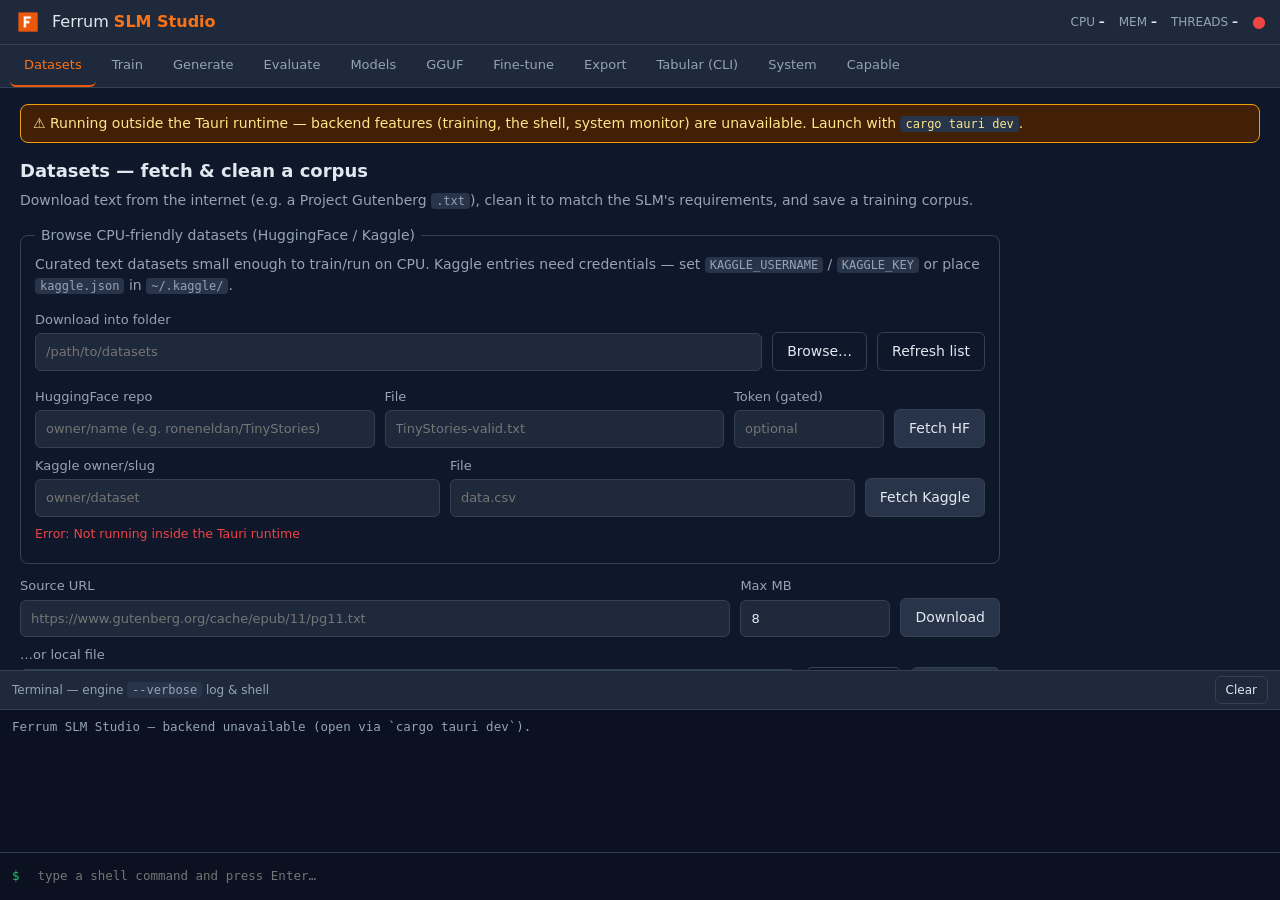
==== ferrum_gui/ui/index.html @ 2976a74d "feat(gui): Export tab — panel, handlers, live export-progress status" ====
<!DOCTYPE html>
<html lang="en">
<head>
  <meta charset="UTF-8" />
  <meta name="viewport" content="width=device-width, initial-scale=1.0" />
  <title>Ferrum SLM Studio</title>
  <link rel="stylesheet" href="styles.css" />
</head>
<body>
  <!-- ── Top bar ─────────────────────────────────────────────────────────── -->
  <header id="topbar">
    <div class="brand">
      <img src="logo.png" alt="Ferrum" width="28" height="28" />
      <span>Ferrum <b>SLM Studio</b></span>
    </div>
    <div class="mini-stats" id="miniStats">
      <span class="mini" title="Total CPU load">CPU <b id="miniCpu">–</b></span>
      <span class="mini" title="Memory used">MEM <b id="miniMem">–</b></span>
      <span class="mini" title="Ferrum worker threads">THREADS <b id="miniThreads">–</b></span>
      <span class="conn" id="connDot" title="Backend connection">●</span>
    </div>
  </header>

  <!-- ── Tabs ────────────────────────────────────────────────────────────── -->
  <nav id="tabs">
    <button class="tab active" data-tab="datasets">Datasets</button>
    <button class="tab" data-tab="train">Train</button>
    <button class="tab" data-tab="generate">Generate</button>
    <button class="tab" data-tab="evaluate">Evaluate</button>
    <button class="tab" data-tab="models">Models</button>
    <button class="tab" data-tab="gguf">GGUF</button>
    <button class="tab" data-tab="finetune">Fine-tune</button>
    <button class="tab" data-tab="export">Export</button>
    <button class="tab" data-tab="tabular">Tabular (CLI)</button>
    <button class="tab" data-tab="system">System</button>
    <button class="tab" data-tab="capable">Capable</button>
  </nav>

  <main id="content">
    <div id="webBanner" class="banner hidden">
      ⚠ Running outside the Tauri runtime — backend features (training, the shell,
      system monitor) are unavailable. Launch with <code>cargo tauri dev</code>.
    </div>

    <!-- ── Datasets ──────────────────────────────────────────────────────── -->
    <section class="panel active" id="panel-datasets">
      <h2>Datasets — fetch &amp; clean a corpus</h2>
      <p class="hint">Download text from the internet (e.g. a Project Gutenberg
        <code>.txt</code>), clean it to match the SLM's requirements, and save a
        training corpus.</p>

      <fieldset>
        <legend>Browse CPU-friendly datasets (HuggingFace / Kaggle)</legend>
        <p class="hint">Curated text datasets small enough to train/run on CPU.
          Kaggle entries need credentials — set <code>KAGGLE_USERNAME</code> /
          <code>KAGGLE_KEY</code> or place <code>kaggle.json</code> in
          <code>~/.kaggle/</code>.</p>
        <div class="row">
          <label>Download into folder
            <input type="text" id="dsDestDir" placeholder="/path/to/datasets" />
          </label>
          <button class="ghost browse-dir" data-target="dsDestDir">Browse…</button>
          <button id="dsCatalogLoad" class="ghost">Refresh list</button>
        </div>
        <div id="dsCatalog" class="catalog"></div>

        <div class="row">
          <label>HuggingFace repo
            <input type="text" id="dsHfRepo" placeholder="owner/name (e.g. roneneldan/TinyStories)" />
          </label>
          <label>File
            <input type="text" id="dsHfFile" placeholder="TinyStories-valid.txt" />
          </label>
          <label class="narrow">Token (gated)
            <input type="text" id="dsHfToken" placeholder="optional" />
          </label>
          <button id="dsHfDownload">Fetch HF</button>
        </div>
        <div class="row">
          <label>Kaggle owner/slug
            <input type="text" id="dsKgRepo" placeholder="owner/dataset" />
          </label>
          <label>File
            <input type="text" id="dsKgFile" placeholder="data.csv" />
          </label>
          <button id="dsKgDownload">Fetch Kaggle</button>
        </div>
        <span class="err" id="errDsCatalog"></span>
      </fieldset>

      <div class="row">
        <label>Source URL
          <input type="text" id="dsUrl" placeholder="https://www.gutenberg.org/cache/epub/11/pg11.txt" />
        </label>
        <label class="narrow">Max MB
          <input type="number" id="dsMaxMb" value="8" min="1" step="1" />
        </label>
        <button id="dsDownload">Download</button>
      </div>
      <div class="row">
        <label>…or local file
          <input type="text" id="dsFile" placeholder="/path/to/corpus.txt" />
        </label>
        <button class="ghost browse" data-target="dsFile">Browse…</button>
        <button id="dsLoadFile">Load file</button>
      </div>
      <span class="err" id="errDsSource"></span>

      <label>Raw text
        <textarea id="dsRaw" rows="6" placeholder="Downloaded / loaded / pasted text appears here. You can also paste directly."></textarea>
      </label>

      <fieldset>
        <legend>Cleaning options</legend>
        <label class="chk"><input type="checkbox" id="optGutenberg" checked /> Strip Project Gutenberg boilerplate</label>
        <label class="chk"><input type="checkbox" id="optCollapse" checked /> Collapse blank lines / trailing spaces</label>
        <label class="chk"><input type="checkbox" id="optPunct" checked /> Normalize smart punctuation → ASCII</label>
        <label class="chk"><input type="checkbox" id="optControl" checked /> Strip control characters</label>
        <label class="chk"><input type="checkbox" id="optLower" /> Lowercase (shrinks vocabulary)</label>
        <label class="narrow">Max chars (0 = all)
          <input type="number" id="optMaxChars" value="0" min="0" step="1000" />
        </label>
      </fieldset>

      <div class="row">
        <button id="dsClean" class="primary">Clean &amp; preview</button>
        <div class="stats" id="dsStats"></div>
      </div>
      <span class="err" id="errDsClean"></span>

      <label>Cleaned preview
        <textarea id="dsPreview" rows="6" readonly placeholder="Cleaned corpus preview…"></textarea>
      </label>

      <div class="row">
        <label>Save to
          <input type="text" id="dsOut" placeholder="/path/to/clean_corpus.txt" />
        </label>
        <button class="ghost browse-save" data-target="dsOut">Browse…</button>
        <button id="dsSave" class="primary">Save corpus</button>
      </div>
      <span class="err" id="errDsSave"></span>
    </section>

    <!-- ── Train ─────────────────────────────────────────────────────────── -->
    <section class="panel" id="panel-train">
      <h2>Train an SLM</h2>
      <div class="row">
        <label>Method
          <select id="trMethod">
            <option value="transformer">Causal Transformer (Adam, multi-threaded)</option>
            <option value="embedded">Embedding + MLP (SGD)</option>
            <option value="onehot">One-hot MLP (baseline)</option>
          </select>
        </label>
      </div>
      <div class="row">
        <label>Corpus <input type="text" id="trCorpus" placeholder="/path/to/corpus.txt" /></label>
        <button class="ghost browse" data-target="trCorpus">Browse…</button>
      </div>
      <div class="row">
        <label>Model output <input type="text" id="trModel" placeholder="/path/to/model.bin" /></label>
        <button class="ghost browse-save" data-target="trModel">Browse…</button>
      </div>

      <div class="grid">
        <label data-fields="transformer embedded onehot">Context <input type="number" id="trContext" value="16" min="1" /></label>
        <label data-fields="transformer embedded">Embed dim <input type="number" id="trEmbed" value="32" min="1" /></label>
        <label data-fields="transformer">Heads <input type="number" id="trHeads" value="4" min="1" /></label>
        <label data-fields="transformer">Blocks <input type="number" id="trBlocks" value="2" min="1" /></label>
        <label data-fields="transformer embedded onehot">Hidden <input type="number" id="trHidden" value="64" min="1" /></label>
        <label data-fields="transformer embedded onehot">Epochs <input type="number" id="trEpochs" value="100" min="1" /></label>
        <label data-fields="transformer embedded onehot">LR <input type="number" id="trLr" value="0.01" step="0.001" min="0" /></label>
        <label data-fields="embedded onehot">Momentum <input type="number" id="trMomentum" value="0.9" step="0.05" min="0" /></label>
        <label data-fields="transformer embedded onehot">Batch <input type="number" id="trBatch" value="16" min="1" /></label>
        <label data-fields="transformer embedded">Vocab (0/≥256) <input type="number" id="trVocab" value="512" min="0" /></label>
        <label data-fields="transformer">Threads (0=auto) <input type="number" id="trThreads" value="0" min="0" /></label>
        <label data-fields="transformer embedded onehot">Seed <input type="number" id="trSeed" value="1337" min="0" /></label>
      </div>
      <label class="chk"><input type="checkbox" id="trVerbose" /> Verbose (stream engine internals to the terminal)</label>
      <span class="err" id="errTrain"></span>

      <div class="row">
        <button id="trStart" class="primary">Train</button>
        <div class="progress"><div class="bar" id="trBar"></div></div>
        <span id="trStatus" class="muted">idle</span>
      </div>
      <canvas id="trChart" width="900" height="140"></canvas>
      <pre id="trResult" class="result"></pre>
    </section>

    <!-- ── Generate ──────────────────────────────────────────────────────── -->
    <section class="panel" id="panel-generate">
      <h2>Generate (with live streaming)</h2>
      <div class="row">
        <label>Model <input type="text" id="genModel" placeholder="/path/to/model.bin" /></label>
        <button class="ghost browse" data-target="genModel">Browse…</button>
      </div>
      <label>Seed text
        <textarea id="genSeed" rows="3" placeholder="Once upon a time"></textarea>
      </label>
      <div class="grid">
        <label>Chars <input type="number" id="genChars" value="200" min="1" /></label>
        <label>Temperature <input type="number" id="genTemp" value="0.8" step="0.05" min="0.01" /></label>
        <label>Gen seed (blank=random) <input type="number" id="genSeedNum" placeholder="random" /></label>
      </div>
      <label class="chk"><input type="checkbox" id="genStream" checked /> Stream output live</label>
      <label class="chk"><input type="checkbox" id="genVerbose" /> Verbose</label>
      <span class="err" id="errGen"></span>
      <div class="row">
        <button id="genStart" class="primary">Generate</button>
        <span id="genStatus" class="muted"></span>
      </div>
      <div id="genOut" class="output" placeholder="Generated text appears here…"></div>
    </section>

    <!-- ── Evaluate ──────────────────────────────────────────────────────── -->
    <section class="panel" id="panel-evaluate">
      <h2>Evaluate — held-out perplexity</h2>
      <p class="hint">Score one or more models on text they were <em>not</em> trained
        on. Lower perplexity is better; a model that learned nothing scores its
        vocabulary size.</p>
      <div class="row">
        <label>Model <input type="text" id="evModel" placeholder="/path/to/model.bin" /></label>
        <button class="ghost browse" data-target="evModel">Browse…</button>
      </div>
      <div class="row">
        <label>Held-out text file <input type="text" id="evFile" placeholder="/path/to/heldout.txt (or paste below)" /></label>
        <button class="ghost browse" data-target="evFile">Browse…</button>
      </div>
      <label>…or paste held-out text
        <textarea id="evText" rows="3" placeholder="Paste held-out text to score against"></textarea>
      </label>
      <span class="err" id="errEval"></span>
      <div class="row">
        <button id="evRun" class="primary">Evaluate &amp; add row</button>
        <button id="evClear" class="ghost">Clear table</button>
        <span id="evStatus" class="muted"></span>
      </div>
      <table id="evTable" class="data">
        <thead><tr>
          <th>Model</th><th>Predictions</th><th>Cross-entropy (nats)</th>
          <th>Bits/token</th><th>Perplexity</th><th>Uniform baseline</th><th>Verdict</th>
        </tr></thead>
        <tbody></tbody>
      </table>
    </section>

    <!-- ── Models ────────────────────────────────────────────────────────── -->
    <section class="panel" id="panel-models">
      <h2>Models — inspect / load from disk</h2>
      <div class="row">
        <label>Model file <input type="text" id="miPath" placeholder="/path/to/model.bin" /></label>
        <button class="ghost browse" data-target="miPath">Browse…</button>
        <button id="miInspect" class="primary">Inspect / reload</button>
      </div>
      <span class="err" id="errModel"></span>
      <div id="miInfo" class="infocards"></div>
    </section>

    <!-- ── GGUF (import & run Llama/Qwen checkpoints) ─────────────────────── -->
    <section class="panel" id="panel-gguf">
      <h2>GGUF — import &amp; run a Llama/Qwen checkpoint</h2>
      <p class="hint">Load an external <code>.gguf</code> model (F32/F16/Q8_0/Q8_1/Q4_0/Q4_1/Q4_K/Q5_K/Q6_K)
        and generate from it. CPU-only: a 1B model decodes at only a few tokens/sec and a
        real prompt takes tens of seconds to ingest. Prefer <strong>int8</strong> for speed,
        <strong>int4</strong> for memory. Quantized import is lossy; <strong>f32</strong> avoids it.</p>
      <div class="row">
        <label>GGUF file <input type="text" id="ggPath" placeholder="/path/to/model.gguf" /></label>
        <button class="ghost browse" data-target="ggPath">Browse…</button>
        <button id="ggInspect" class="ghost">Inspect</button>
      </div>
      <div id="ggInfo" class="infocards"></div>
      <label>Prompt
        <textarea id="ggPrompt" rows="3" placeholder="Once upon a time"></textarea>
      </label>
      <div class="grid">
        <label>Precision
          <select id="ggQuant">
            <option value="int8">int8 (fastest)</option>
            <option value="int4">int4 (smallest)</option>
            <option value="f32">f32 (no re-quant)</option>
          </select>
        </label>
        <label>Max new tokens <input type="number" id="ggMax" value="64" min="1" /></label>
        <label>Temperature <input type="number" id="ggTemp" value="0.8" step="0.05" min="0.01" /></label>
        <label>Gen seed (blank=random) <input type="number" id="ggSeed" placeholder="random" /></label>
      </div>
      <label>Token IDs (only if the file has no tokenizer)
        <input type="text" id="ggIds" placeholder="e.g. 1 234 56" />
      </label>
      <div class="row">
        <label>Fine-tune checkpoint (optional) <input type="text" id="ggResume" placeholder="/path/to/finetune.flck — overlays trained weights (forces f32)" /></label>
        <button class="ghost browse" data-target="ggResume">Browse…</button>
      </div>
      <label class="chk"><input type="checkbox" id="ggForce" /> Load even if it may exceed available RAM</label>
      <span class="err" id="errGguf"></span>
      <div class="row">
        <button id="ggRun" class="primary">Run</button>
        <span id="ggStatus" class="muted"></span>
      </div>
      <div id="ggOut" class="output" placeholder="Generated text appears here…"></div>
    </section>

    <!-- ── Fine-tune (GGUF) ──────────────────────────────────────────────── -->
    <section class="panel" id="panel-finetune">
      <h2>Fine-tune — adapt an imported GGUF to your corpus</h2>
      <p class="hint">AdamW fine-tunes a Llama/Qwen <code>.gguf</code> on your own text (full-precision f32 masters),
        then writes a <code>.flck</code> checkpoint. Run it back on the <strong>GGUF</strong> tab via the
        “Fine-tune checkpoint” field. CPU-only: keep the model small — training needs roughly
        4× the f32 weight size in RAM (weights + gradient + Adam moments).</p>
      <div class="row">
        <label>GGUF file <input type="text" id="ftPath" placeholder="/path/to/model.gguf" /></label>
        <button class="ghost browse" data-target="ftPath">Browse…</button>
      </div>
      <div class="row">
        <label>Training corpus (.txt) <input type="text" id="ftCorpus" placeholder="/path/to/corpus.txt" /></label>
        <button class="ghost browse" data-target="ftCorpus">Browse…</button>
      </div>
      <div class="row">
        <label>Output checkpoint (.flck) <input type="text" id="ftOut" placeholder="/path/to/finetune.flck" /></label>
        <button class="ghost browse-save" data-target="ftOut">Browse…</button>
      </div>
      <div class="grid">
        <label>Epochs <input type="number" id="ftEpochs" value="3" min="1" /></label>
        <label>Learning rate <input type="number" id="ftLr" value="0.0001" step="0.00005" min="0" /></label>
        <label>Batch size <input type="number" id="ftBatch" value="8" min="1" /></label>
        <label>Sequence length <input type="number" id="ftSeq" value="64" min="2" /></label>
        <label>Warmup steps (0=off) <input type="number" id="ftWarmup" value="0" min="0" /></label>
        <label>Grad clip (0=off) <input type="number" id="ftClip" value="1.0" step="0.1" min="0" /></label>
        <label>Weight decay <input type="number" id="ftWd" value="0.0" step="0.01" min="0" /></label>
        <label>Dropout <input type="number" id="ftDropout" value="0.0" step="0.05" min="0" max="0.95" /></label>
        <label>Threads (0=auto) <input type="number" id="ftThreads" value="0" min="0" /></label>
        <label>Seed <input type="number" id="ftSeed" value="1337" min="0" /></label>
      </div>
      <div class="row">
        <label>Resume checkpoint (optional) <input type="text" id="ftResume" placeholder="/path/to/prev.flck — continue a run" /></label>
        <button class="ghost browse" data-target="ftResume">Browse…</button>
      </div>
      <label class="chk"><input type="checkbox" id="ftQat" /> Quantization-aware (int8) fine-tuning</label>
      <label class="chk"><input type="checkbox" id="ftForce" /> Train even if the estimate exceeds available RAM</label>
      <span class="err" id="errFt"></span>
      <div class="row">
        <button id="ftRun" class="primary">Fine-tune</button>
        <div class="progress"><div class="bar" id="ftBar"></div></div>
        <span id="ftStatus" class="muted"></span>
      </div>
      <canvas id="ftChart" width="900" height="140"></canvas>
      <div id="ftResult" class="result"></div>
    </section>

    <!-- ── Export (write a GGUF back out) ───────────────────────────────── -->
    <section class="panel" id="panel-export">
      <h2>Export — write a model back to GGUF</h2>
      <p class="hint">Serializes a Llama/Qwen <code>.gguf</code> — optionally with a
        fine-tune checkpoint applied — to a new GGUF that runs in llama.cpp, ollama,
        or LM Studio. <strong>f16/f32</strong> are lossless (f32 masters); re-quantizing an
        already-quantized file is lossy. Norms and biases stay f32; a matrix whose row
        length is not block-aligned for the chosen type falls back to f16 (the summary
        below shows exactly what was written).</p>
      <div class="row">
        <label>Source GGUF <input type="text" id="exPath" placeholder="/path/to/model.gguf" /></label>
        <button class="ghost browse" data-target="exPath">Browse…</button>
        <button id="exInspect" class="ghost">Inspect</button>
      </div>
      <div id="exInfo" class="infocards"></div>
      <div class="grid">
        <label>Output type
          <select id="exQuant">
            <option value="q8_0">q8_0 (default — high quality)</option>
            <option value="q4_k">q4_k (small, modern)</option>
            <option value="q5_k">q5_k</option>
            <option value="q6_k">q6_k (near-lossless)</option>
            <option value="q4_0">q4_0 (legacy)</option>
            <option value="q4_1">q4_1 (legacy)</option>
            <option value="q8_1">q8_1 (legacy)</option>
            <option value="f16">f16 (lossless, 2 B/param)</option>
            <option value="f32">f32 (lossless, 4 B/param)</option>
          </select>
        </label>
      </div>
      <div class="row">
        <label>Fine-tune checkpoint (optional) <input type="text" id="exResume" placeholder="/path/to/finetune.flck — export tuned weights" /></label>
        <button class="ghost browse" data-target="exResume">Browse…</button>
      </div>
      <div class="row">
        <label>Output file (.gguf) <input type="text" id="exOut" placeholder="/path/to/out.gguf" /></label>
        <button class="ghost browse-save" data-target="exOut">Save as…</button>
      </div>
      <label class="chk"><input type="checkbox" id="exForce" /> Export even if the estimate exceeds available RAM</label>
      <span class="err" id="errExport"></span>
      <div class="row">
        <button id="exExport" class="primary">Export</button>
        <span id="exStatus" class="muted"></span>
      </div>
      <div id="exResult" class="result"></div>
    </section>

    <!-- ── Tabular (train_cli) ───────────────────────────────────────────── -->
    <section class="panel" id="panel-tabular">
      <h2>Tabular MLP — <code>train_cli</code></h2>
      <p class="hint">Trains a tabular classifier/regressor from any CSV via the
        <code>train_cli</code> binary. Output streams into the terminal below.
        Build it first with <code>cargo build -p train_cli --release</code>.</p>
      <div class="row">
        <label>train_cli binary <input type="text" id="tbBin" value="./target/release/train_cli" /></label>
        <button class="ghost browse" data-target="tbBin">Browse…</button>
      </div>
      <div class="row">
        <label>CSV <input type="text" id="tbCsv" placeholder="/path/to/data.csv" /></label>
        <button class="ghost browse" data-target="tbCsv">Browse…</button>
      </div>
      <div class="row">
        <label>Model output <input type="text" id="tbModel" placeholder="/path/to/tab_model.bin" /></label>
        <button class="ghost browse-save" data-target="tbModel">Browse…</button>
      </div>
      <div class="grid">
        <label>Dataset name <input type="text" id="tbName" value="Dataset" /></label>
        <label>Hidden <input type="number" id="tbHidden" value="32" min="1" /></label>
        <label>Epochs <input type="number" id="tbEpochs" value="500" min="1" /></label>
      </div>
      <span class="err" id="errTab"></span>
      <button id="tbRun" class="primary">Run in terminal</button>
    </section>

    <!-- ── System ────────────────────────────────────────────────────────── -->
    <section class="panel" id="panel-system">
      <h2>System monitor</h2>
      <div class="row">
        <label class="chk"><input type="checkbox" id="sysOn" checked /> Monitoring on</label>
        <label class="narrow">Interval (s) <input type="number" id="sysInterval" value="1.5" step="0.5" min="0.5" /></label>
      </div>
      <div class="sysgrid">
        <div class="gauge">
          <h3>CPU total</h3>
          <div class="big" id="sysCpu">–</div>
          <div class="meter"><div id="sysCpuBar"></div></div>
        </div>
        <div class="gauge">
          <h3>Memory</h3>
          <div class="big" id="sysMem">–</div>
          <div class="meter"><div id="sysMemBar"></div></div>
          <div class="muted" id="sysMemAbs"></div>
        </div>
        <div class="gauge">
          <h3>Ferrum threads</h3>
          <div class="big" id="sysThreads">–</div>
          <div class="muted">used by parallel kernels</div>
        </div>
      </div>
      <h3>Per-core load</h3>
      <div id="sysCores" class="cores"></div>
    </section>

    <!-- ── Capable ───────────────────────────────────────────────────────── -->
    <section class="panel" id="panel-capable">
      <h2>Capable — what can this machine run?</h2>
      <p class="hint">Runs a quick (~1–2 s) micro-benchmark of memory bandwidth and
        matmul throughput on <em>this</em> CPU, then estimates the largest model you can
        realistically <strong>infer</strong> (≥ 3 tok/s), <strong>train</strong> (&lt; 24 h),
        and <strong>test</strong> (&lt; 24 h). Estimates are upper bounds — real models
        vary with architecture and context length.</p>
      <div class="row">
        <button id="capCheck" class="primary">Check this machine</button>
        <span id="capStatus" class="muted"></span>
      </div>
      <div id="capCards" class="infocards"></div>
    </section>
  </main>

  <!-- ── Docked terminal ──────────────────────────────────────────────────── -->
  <section id="terminal">
    <div class="term-head">
      <span>Terminal — engine <code>--verbose</code> log &amp; shell</span>
      <div class="term-actions">
        <button id="termClear" class="ghost small">Clear</button>
      </div>
    </div>
    <div id="termOut" class="term-out"></div>
    <div class="term-input">
      <span id="termPrompt" class="prompt">$</span>
      <input type="text" id="termCmd" placeholder="type a shell command and press Enter…" autocomplete="off" spellcheck="false" />
    </div>
  </section>

  <!-- ── Capability report dialog ─────────────────────────────────────────── -->
  <dialog id="capDialog" class="capdlg">
    <form method="dialog">
      <h2>Machine capability</h2>
      <div id="capDialogBody"></div>
      <menu class="dlg-actions">
        <button class="primary" value="ok">Close</button>
      </menu>
    </form>
  </dialog>

  <!-- ── GGUF over-budget warning dialog ──────────────────────────────────── -->
  <dialog id="ggWarnDialog" class="capdlg">
    <h2>⚠ Model exceeds this machine's estimated limits</h2>
    <div id="ggWarnBody"></div>
    <menu class="dlg-actions">
      <button id="ggWarnCancel" class="ghost">Cancel</button>
      <button id="ggWarnProceed" class="primary">Proceed anyway</button>
    </menu>
  </dialog>

  <div id="toasts"></div>
  <script src="stream.js"></script>
  <script src="app.js"></script>
</body>
</html>
---- ferrum_gui/ui/styles.css ----
/* Ferrum SLM Studio — dark theme, rust-orange accent. Vanilla CSS, no frameworks. */
:root {
  --bg: #0f172a;
  --bg2: #1e293b;
  --bg3: #273449;
  --line: #334155;
  --fg: #e2e8f0;
  --muted: #94a3b8;
  --accent: #ea580c;
  --accent2: #f97316;
  --ok: #22c55e;
  --warn: #f59e0b;
  --err: #ef4444;
  --mono: ui-monospace, "SF Mono", "Cascadia Code", Menlo, Consolas, monospace;
}

* { box-sizing: border-box; }
html, body { height: 100%; margin: 0; }
body {
  display: flex;
  flex-direction: column;
  background: var(--bg);
  color: var(--fg);
  font: 14px/1.5 system-ui, -apple-system, "Segoe UI", Roboto, sans-serif;
}

/* Top bar */
#topbar {
  display: flex; align-items: center; justify-content: space-between;
  padding: 8px 14px; background: var(--bg2); border-bottom: 1px solid var(--line);
}
.brand { display: flex; align-items: center; gap: 10px; font-size: 16px; }
.brand b { color: var(--accent2); }
.mini-stats { display: flex; align-items: center; gap: 14px; font-size: 12px; color: var(--muted); }
.mini b { color: var(--fg); }
.conn { color: var(--err); font-size: 16px; }
.conn.ok { color: var(--ok); }

/* Tabs */
#tabs { display: flex; gap: 2px; padding: 0 10px; background: var(--bg2); border-bottom: 1px solid var(--line); flex-wrap: wrap; }
.tab {
  background: transparent; color: var(--muted); border: none; border-bottom: 2px solid transparent;
  padding: 10px 14px; cursor: pointer; font-size: 13px;
}
.tab:hover { color: var(--fg); }
.tab.active { color: var(--accent2); border-bottom-color: var(--accent); }

/* Content */
#content { flex: 1; overflow: auto; padding: 16px 20px; }
.panel { display: none; max-width: 980px; }
.panel.active { display: block; }
h2 { margin: 0 0 6px; font-size: 18px; }
h3 { margin: 14px 0 6px; font-size: 14px; color: var(--muted); text-transform: uppercase; letter-spacing: .04em; }
.hint { color: var(--muted); margin: 0 0 14px; }
.muted { color: var(--muted); }
code { font-family: var(--mono); background: var(--bg3); padding: 1px 5px; border-radius: 4px; font-size: 12px; }

.banner { background: #422006; border: 1px solid var(--warn); color: #fde68a; padding: 8px 12px; border-radius: 8px; margin-bottom: 14px; }
.hidden { display: none !important; }

/* Forms */
label { display: flex; flex-direction: column; gap: 4px; font-size: 13px; color: var(--muted); flex: 1; }
label.chk { flex-direction: row; align-items: center; gap: 8px; color: var(--fg); margin: 6px 0; }
label.narrow { max-width: 150px; }
input[type=text], input[type=number], textarea, select {
  background: var(--bg2); color: var(--fg); border: 1px solid var(--line);
  border-radius: 6px; padding: 8px 10px; font: inherit;
}
input:focus, textarea:focus, select:focus { outline: none; border-color: var(--accent); }
textarea { resize: vertical; font-family: var(--mono); font-size: 12.5px; width: 100%; }
.row { display: flex; gap: 10px; align-items: flex-end; margin: 8px 0; flex-wrap: wrap; }
.grid { display: grid; grid-template-columns: repeat(auto-fill, minmax(180px, 1fr)); gap: 10px; margin: 10px 0; }
fieldset { border: 1px solid var(--line); border-radius: 8px; margin: 12px 0; padding: 8px 14px 14px; }
legend { color: var(--muted); padding: 0 6px; }

button {
  background: var(--bg3); color: var(--fg); border: 1px solid var(--line);
  border-radius: 6px; padding: 8px 14px; cursor: pointer; font: inherit; white-space: nowrap;
}
button:hover { border-color: var(--accent); }
button.primary { background: var(--accent); border-color: var(--accent); color: #fff; font-weight: 600; }
button.primary:hover { background: var(--accent2); }
button.ghost { background: transparent; }
button.small { padding: 4px 10px; font-size: 12px; }
button:disabled { opacity: .5; cursor: not-allowed; }

.err { color: var(--err); font-size: 12.5px; min-height: 16px; display: block; margin: 2px 0 6px; }
.stats { color: var(--muted); font-family: var(--mono); font-size: 12px; }
.stats b { color: var(--accent2); }

/* Train */
.progress { flex: 1; height: 10px; background: var(--bg2); border: 1px solid var(--line); border-radius: 6px; overflow: hidden; min-width: 180px; }
.progress .bar { height: 100%; width: 0; background: linear-gradient(90deg, var(--accent), var(--accent2)); transition: width .15s; }
#trChart { width: 100%; height: 140px; background: var(--bg2); border: 1px solid var(--line); border-radius: 8px; margin-top: 10px; }
.result { background: var(--bg2); border: 1px solid var(--line); border-radius: 8px; padding: 10px; font-family: var(--mono); font-size: 12.5px; white-space: pre-wrap; min-height: 8px; }

/* Output */
.output {
  background: #0b1120; border: 1px solid var(--line); border-radius: 8px; padding: 12px;
  font-family: var(--mono); font-size: 13px; white-space: pre-wrap; min-height: 120px; margin-top: 8px;
}
.output:empty::before { content: attr(placeholder); color: var(--muted); }

/* Tables */
table.data { width: 100%; border-collapse: collapse; margin-top: 10px; font-size: 13px; }
table.data th, table.data td { border: 1px solid var(--line); padding: 7px 9px; text-align: right; }
table.data th { background: var(--bg2); color: var(--muted); text-align: right; }
table.data td:first-child, table.data th:first-child { text-align: left; }
.verdict-good { color: var(--ok); font-weight: 600; }
.verdict-weak { color: var(--warn); font-weight: 600; }

/* Info cards */
.infocards { display: grid; grid-template-columns: repeat(auto-fill, minmax(220px, 1fr)); gap: 10px; margin-top: 10px; }
.card { background: var(--bg2); border: 1px solid var(--line); border-radius: 8px; padding: 10px 12px; }
.card .k { color: var(--muted); font-size: 11px; text-transform: uppercase; letter-spacing: .04em; }
.card .v { font-family: var(--mono); font-size: 14px; margin-top: 2px; word-break: break-all; }

/* System */
.sysgrid { display: grid; grid-template-columns: repeat(auto-fit, minmax(200px, 1fr)); gap: 12px; }
.gauge { background: var(--bg2); border: 1px solid var(--line); border-radius: 10px; padding: 14px; }
.gauge .big { font-size: 32px; font-weight: 700; color: var(--accent2); font-family: var(--mono); }
.meter { height: 10px; background: var(--bg3); border-radius: 6px; overflow: hidden; margin: 8px 0 4px; }
.meter > div { height: 100%; width: 0; background: linear-gradient(90deg, var(--accent), var(--accent2)); transition: width .2s; }
.cores { display: grid; grid-template-columns: repeat(auto-fill, minmax(120px, 1fr)); gap: 8px; }
.core { background: var(--bg2); border: 1px solid var(--line); border-radius: 6px; padding: 6px 8px; font-size: 12px; }
.core .cbar { height: 6px; background: var(--bg3); border-radius: 4px; overflow: hidden; margin-top: 4px; }
.core .cbar > div { height: 100%; background: var(--accent); }

/* Terminal */
#terminal { display: flex; flex-direction: column; height: 230px; border-top: 1px solid var(--line); background: #0b1120; }
.term-head { display: flex; justify-content: space-between; align-items: center; padding: 5px 12px; background: var(--bg2); border-bottom: 1px solid var(--line); font-size: 12px; color: var(--muted); }
.term-out { flex: 1; overflow: auto; padding: 8px 12px; font-family: var(--mono); font-size: 12.5px; white-space: pre-wrap; }
.term-out .line { white-space: pre-wrap; word-break: break-word; }
.term-out .stderr { color: #fca5a5; }
.term-out .log { color: #7dd3fc; }
.term-out .cmd { color: var(--accent2); }
.term-out .sys { color: var(--muted); }
.term-input { display: flex; align-items: center; gap: 8px; padding: 6px 12px; border-top: 1px solid var(--line); }
.prompt { color: var(--ok); font-family: var(--mono); font-size: 12.5px; white-space: nowrap; max-width: 50%; overflow: hidden; text-overflow: ellipsis; }
#termCmd { flex: 1; background: transparent; border: none; color: var(--fg); font-family: var(--mono); font-size: 12.5px; }
#termCmd:focus { outline: none; }

/* Toasts */
#toasts { position: fixed; bottom: 250px; right: 16px; display: flex; flex-direction: column; gap: 8px; z-index: 50; }
.toast { background: var(--bg3); border: 1px solid var(--line); border-left: 3px solid var(--accent); padding: 10px 14px; border-radius: 6px; max-width: 360px; box-shadow: 0 4px 20px rgba(0,0,0,.4); animation: slidein .2s; }
.toast.err { border-left-color: var(--err); }
.toast.ok { border-left-color: var(--ok); }
@keyframes slidein { from { transform: translateX(20px); opacity: 0; } }

/* Dataset catalog (HuggingFace / Kaggle) */
.catalog { display: flex; flex-direction: column; gap: 8px; margin: 8px 0; }
.catalog-item {
  display: flex; align-items: center; justify-content: space-between;
  gap: 12px; padding: 8px 12px; border: 1px solid var(--border, #333);
  border-radius: 8px;
}
.catalog-item button { white-space: nowrap; }
.badge {
  display: inline-block; padding: 1px 7px; border-radius: 10px;
  font-size: 0.78em; background: var(--accent, #2d6); color: #04210f;
  text-transform: uppercase; letter-spacing: 0.03em;
}

/* Capability dialogs */
dialog.capdlg {
  border: 1px solid var(--line);
  border-radius: 10px;
  background: var(--bg2);
  color: var(--fg);
  max-width: 640px;
  padding: 18px 20px;
}
dialog.capdlg::backdrop { background: rgba(0, 0, 0, 0.55); }
dialog.capdlg h2 { margin-top: 0; }
dialog.capdlg .dlg-actions {
  display: flex; justify-content: flex-end; gap: 8px;
  margin: 16px 0 0; padding: 0;
}
dialog.capdlg .capfoot { color: var(--muted); font-size: 11px; margin-top: 12px; }
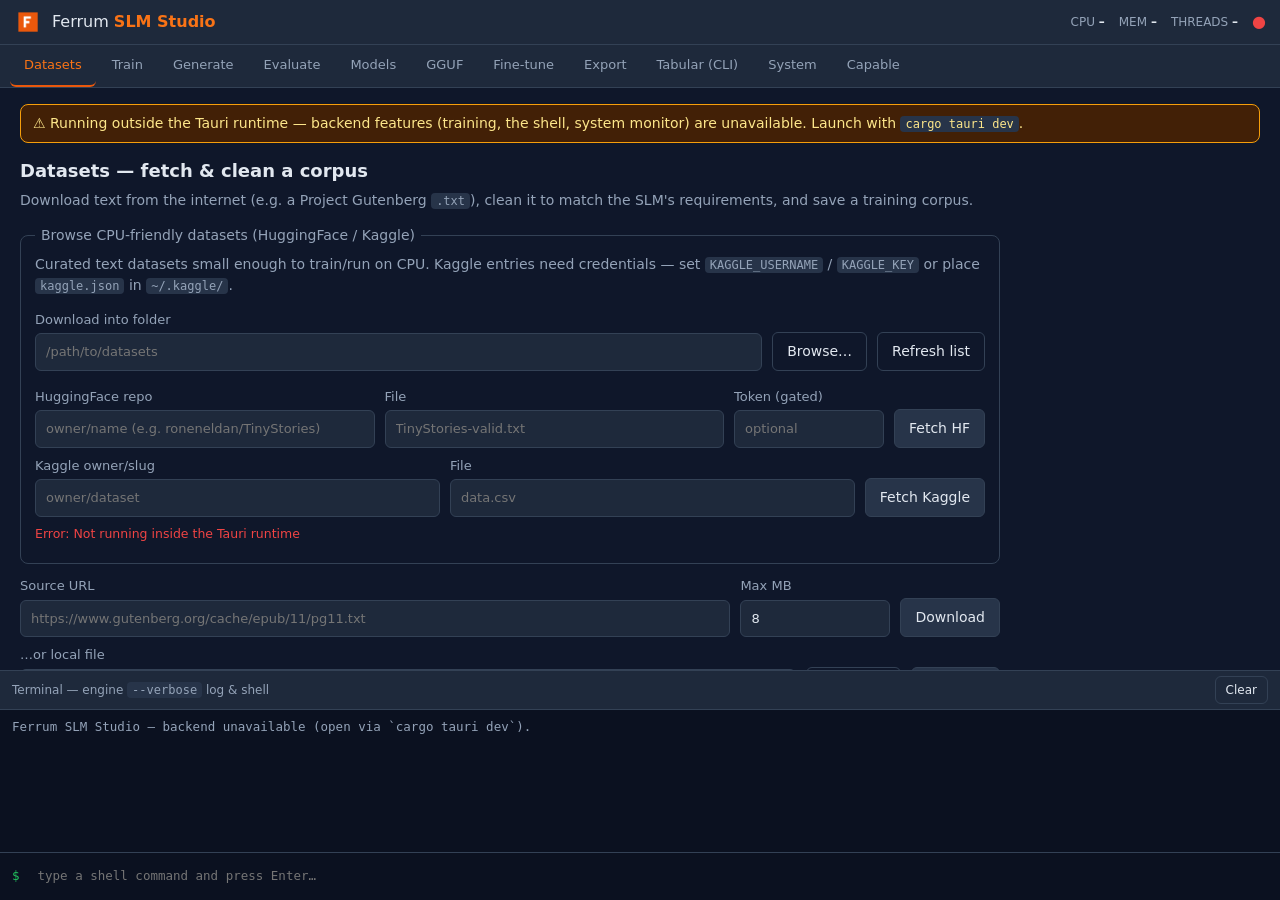
==== commit 1e50e0ed: "feat(gui): capable v2 frontend — four-range table, hard fits-in-RAM budget check" ====
--- a/ferrum_gui/ui/index.html
+++ b/ferrum_gui/ui/index.html
@@ -456,10 +456,11 @@
     <section class="panel" id="panel-capable">
       <h2>Capable — what can this machine run?</h2>
       <p class="hint">Runs a quick (~1–2 s) micro-benchmark of memory bandwidth and
-        matmul throughput on <em>this</em> CPU, then estimates the largest model you can
-        realistically <strong>infer</strong> (≥ 3 tok/s), <strong>train</strong> (&lt; 24 h),
-        and <strong>test</strong> (&lt; 24 h). Estimates are upper bounds — real models
-        vary with architecture and context length.</p>
+        matmul throughput on <em>this</em> CPU, then estimates the parameter range of an
+        SLM this machine can <strong>load</strong>, <strong>train</strong> (&lt; 24 h),
+        <strong>fine-tune</strong> (&lt; 24 h), and <strong>run</strong> (≥ 3 tok/s),
+        plus a 24 h eval bound. Estimates are upper bounds — real models vary with
+        architecture and context length.</p>
       <div class="row">
         <button id="capCheck" class="primary">Check this machine</button>
         <span id="capStatus" class="muted"></span>
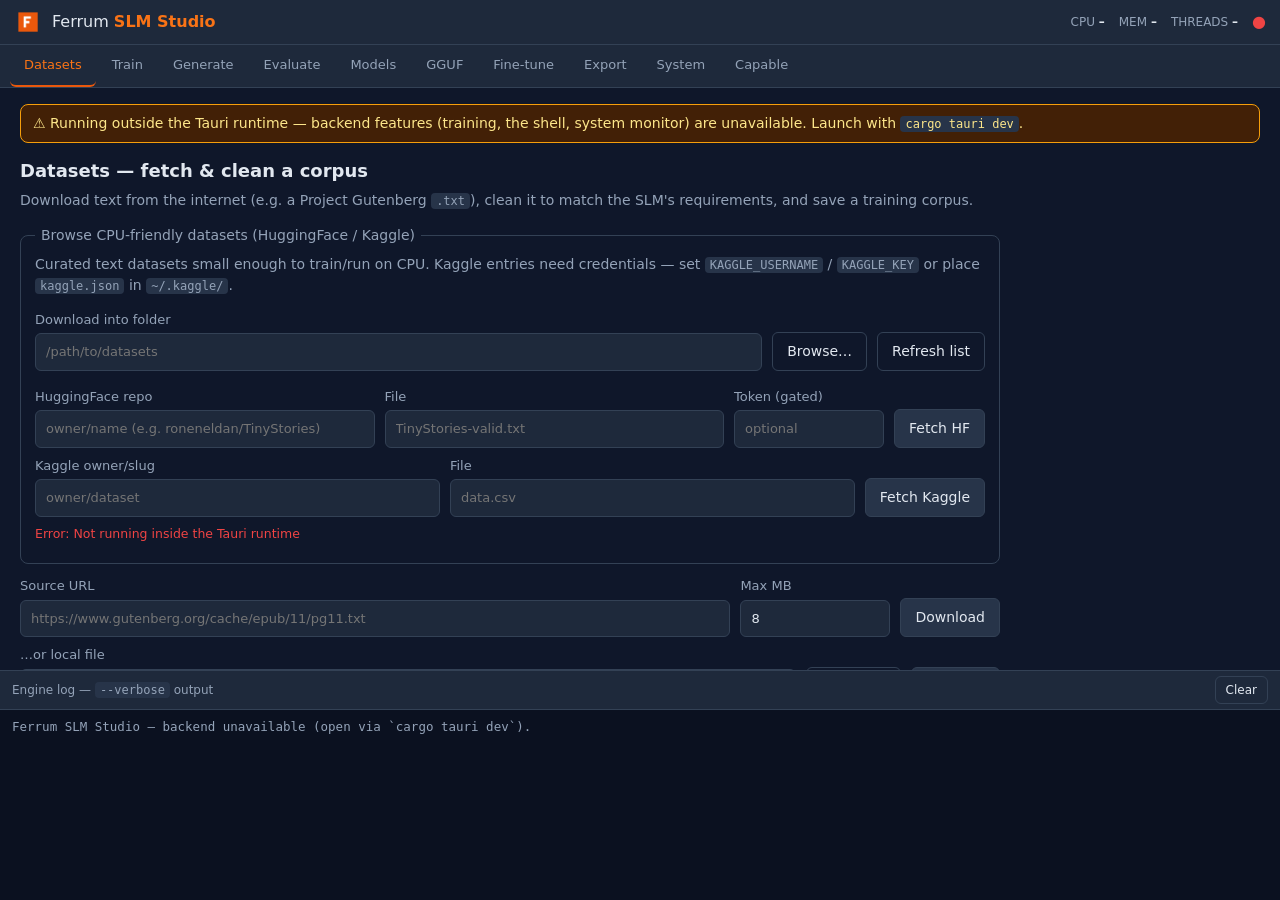
==== commit ed672d02: "refactor: narrow the repo to SLMs; split out Ferrum-ML and Ferrum-Junk The repo now holds only what " ====
--- a/ferrum_gui/ui/index.html
+++ b/ferrum_gui/ui/index.html
@@ -31,7 +31,6 @@
     <button class="tab" data-tab="gguf">GGUF</button>
     <button class="tab" data-tab="finetune">Fine-tune</button>
     <button class="tab" data-tab="export">Export</button>
-    <button class="tab" data-tab="tabular">Tabular (CLI)</button>
     <button class="tab" data-tab="system">System</button>
     <button class="tab" data-tab="capable">Capable</button>
   </nav>
@@ -144,16 +143,7 @@
 
     <!-- ── Train ─────────────────────────────────────────────────────────── -->
     <section class="panel" id="panel-train">
-      <h2>Train an SLM</h2>
-      <div class="row">
-        <label>Method
-          <select id="trMethod">
-            <option value="transformer">Causal Transformer (Adam, multi-threaded)</option>
-            <option value="embedded">Embedding + MLP (SGD)</option>
-            <option value="onehot">One-hot MLP (baseline)</option>
-          </select>
-        </label>
-      </div>
+      <h2>Train a transformer SLM</h2>
       <div class="row">
         <label>Corpus <input type="text" id="trCorpus" placeholder="/path/to/corpus.txt" /></label>
         <button class="ghost browse" data-target="trCorpus">Browse…</button>
@@ -164,18 +154,34 @@
       </div>
 
       <div class="grid">
-        <label data-fields="transformer embedded onehot">Context <input type="number" id="trContext" value="16" min="1" /></label>
-        <label data-fields="transformer embedded">Embed dim <input type="number" id="trEmbed" value="32" min="1" /></label>
-        <label data-fields="transformer">Heads <input type="number" id="trHeads" value="4" min="1" /></label>
-        <label data-fields="transformer">Blocks <input type="number" id="trBlocks" value="2" min="1" /></label>
-        <label data-fields="transformer embedded onehot">Hidden <input type="number" id="trHidden" value="64" min="1" /></label>
-        <label data-fields="transformer embedded onehot">Epochs <input type="number" id="trEpochs" value="100" min="1" /></label>
-        <label data-fields="transformer embedded onehot">LR <input type="number" id="trLr" value="0.01" step="0.001" min="0" /></label>
-        <label data-fields="embedded onehot">Momentum <input type="number" id="trMomentum" value="0.9" step="0.05" min="0" /></label>
-        <label data-fields="transformer embedded onehot">Batch <input type="number" id="trBatch" value="16" min="1" /></label>
-        <label data-fields="transformer embedded">Vocab (0/≥256) <input type="number" id="trVocab" value="512" min="0" /></label>
-        <label data-fields="transformer">Threads (0=auto) <input type="number" id="trThreads" value="0" min="0" /></label>
-        <label data-fields="transformer embedded onehot">Seed <input type="number" id="trSeed" value="1337" min="0" /></label>
+        <label>Context <input type="number" id="trContext" value="16" min="1" /></label>
+        <label>Embed dim <input type="number" id="trEmbed" value="32" min="1" /></label>
+        <label>Heads <input type="number" id="trHeads" value="4" min="1" /></label>
+        <label>Blocks <input type="number" id="trBlocks" value="2" min="1" /></label>
+        <label>Hidden <input type="number" id="trHidden" value="64" min="1" /></label>
+        <label>Epochs <input type="number" id="trEpochs" value="100" min="1" /></label>
+        <label>LR <input type="number" id="trLr" value="0.01" step="0.001" min="0" /></label>
+        <label>Batch <input type="number" id="trBatch" value="16" min="1" /></label>
+        <label>Vocab (0/≥256) <input type="number" id="trVocab" value="512" min="0" /></label>
+        <label>Threads (0=auto) <input type="number" id="trThreads" value="0" min="0" /></label>
+        <label>Seed <input type="number" id="trSeed" value="1337" min="0" /></label>
+        <label title="Tokens between training windows. 0 = context length (each token once per epoch); 1 = legacy full overlap (≈context× slower epochs)">Stride (0=ctx) <input type="number" id="trStride" value="0" min="0" /></label>
+        <label title="Stop after this many training tokens (e.g. 5e7); overrides Epochs. 0 = use Epochs">Token budget (0=off) <input type="text" id="trTokens" value="0" /></label>
+        <label>Weight decay <input type="number" id="trWd" value="0" step="0.01" min="0" /></label>
+        <label>Dropout <input type="number" id="trDropout" value="0" step="0.05" min="0" max="0.95" /></label>
+        <label title="Global gradient-norm clip; 0 = off">Grad clip (0=off) <input type="number" id="trClip" value="0" step="0.1" min="0" /></label>
+        <label title="Linear warmup steps for the cosine schedule">Warmup steps <input type="number" id="trWarmup" value="0" min="0" /></label>
+        <label title="Hold out this fraction of the corpus; keeps the best epoch by validation loss. 0 = off">Val fraction (0=off) <input type="number" id="trVal" value="0" step="0.05" min="0" max="0.5" /></label>
+        <label title="Stop after this many epochs without validation improvement; 0 = never">Patience <input type="number" id="trPatience" value="0" min="0" /></label>
+        <label title="Reuse this BPE tokenizer file; trained and saved there if missing">Tokenizer file <input type="text" id="trTokenizer" placeholder="optional, e.g. tok.bpe" /></label>
+        <label title="Training checkpoint (weights + optimizer state)">Checkpoint file <input type="text" id="trCkpt" placeholder="optional, e.g. run.fckp" /></label>
+        <label title="Save the checkpoint every N optimizer steps (and at the end); 0 = only at the end">Checkpoint every <input type="number" id="trCkptEvery" value="0" min="0" /></label>
+      </div>
+      <div class="row">
+        <label class="chk"><input type="checkbox" id="trCosine" /> Cosine LR (with warmup)</label>
+        <label class="chk"><input type="checkbox" id="trTie" /> Tie embedding + head</label>
+        <label class="chk"><input type="checkbox" id="trQat" checked /> Int8 QAT</label>
+        <label class="chk"><input type="checkbox" id="trResume" /> Resume from checkpoint</label>
       </div>
       <label class="chk"><input type="checkbox" id="trVerbose" /> Verbose (stream engine internals to the terminal)</label>
       <span class="err" id="errTrain"></span>
@@ -284,6 +290,9 @@
         </label>
         <label>Max new tokens <input type="number" id="ggMax" value="64" min="1" /></label>
         <label>Temperature <input type="number" id="ggTemp" value="0.8" step="0.05" min="0.01" /></label>
+        <label>Top-k (0 = off) <input type="number" id="ggTopK" value="0" min="0" step="1" /></label>
+        <label>Top-p (1.0 = off) <input type="number" id="ggTopP" value="1.0" min="0" max="1" step="0.05" /></label>
+        <label>Repetition penalty (1.0 = off) <input type="number" id="ggRep" value="1.0" min="0" step="0.05" /></label>
         <label>Gen seed (blank=random) <input type="number" id="ggSeed" placeholder="random" /></label>
       </div>
       <label>Token IDs (only if the file has no tokenizer)
@@ -293,6 +302,7 @@
         <label>Fine-tune checkpoint (optional) <input type="text" id="ggResume" placeholder="/path/to/finetune.flck — overlays trained weights (forces f32)" /></label>
         <button class="ghost browse" data-target="ggResume">Browse…</button>
       </div>
+      <label class="chk"><input type="checkbox" id="ggChatFmt" checked /> Chat format (auto)</label>
       <label class="chk"><input type="checkbox" id="ggForce" /> Load even if it may exceed available RAM</label>
       <span class="err" id="errGguf"></span>
       <div class="row">
@@ -396,33 +406,6 @@
       <div id="exResult" class="result"></div>
     </section>
 
-    <!-- ── Tabular (train_cli) ───────────────────────────────────────────── -->
-    <section class="panel" id="panel-tabular">
-      <h2>Tabular MLP — <code>train_cli</code></h2>
-      <p class="hint">Trains a tabular classifier/regressor from any CSV via the
-        <code>train_cli</code> binary. Output streams into the terminal below.
-        Build it first with <code>cargo build -p train_cli --release</code>.</p>
-      <div class="row">
-        <label>train_cli binary <input type="text" id="tbBin" value="./target/release/train_cli" /></label>
-        <button class="ghost browse" data-target="tbBin">Browse…</button>
-      </div>
-      <div class="row">
-        <label>CSV <input type="text" id="tbCsv" placeholder="/path/to/data.csv" /></label>
-        <button class="ghost browse" data-target="tbCsv">Browse…</button>
-      </div>
-      <div class="row">
-        <label>Model output <input type="text" id="tbModel" placeholder="/path/to/tab_model.bin" /></label>
-        <button class="ghost browse-save" data-target="tbModel">Browse…</button>
-      </div>
-      <div class="grid">
-        <label>Dataset name <input type="text" id="tbName" value="Dataset" /></label>
-        <label>Hidden <input type="number" id="tbHidden" value="32" min="1" /></label>
-        <label>Epochs <input type="number" id="tbEpochs" value="500" min="1" /></label>
-      </div>
-      <span class="err" id="errTab"></span>
-      <button id="tbRun" class="primary">Run in terminal</button>
-    </section>
-
     <!-- ── System ────────────────────────────────────────────────────────── -->
     <section class="panel" id="panel-system">
       <h2>System monitor</h2>
@@ -472,16 +455,12 @@
   <!-- ── Docked terminal ──────────────────────────────────────────────────── -->
   <section id="terminal">
     <div class="term-head">
-      <span>Terminal — engine <code>--verbose</code> log &amp; shell</span>
+      <span>Engine log — <code>--verbose</code> output</span>
       <div class="term-actions">
         <button id="termClear" class="ghost small">Clear</button>
       </div>
     </div>
     <div id="termOut" class="term-out"></div>
-    <div class="term-input">
-      <span id="termPrompt" class="prompt">$</span>
-      <input type="text" id="termCmd" placeholder="type a shell command and press Enter…" autocomplete="off" spellcheck="false" />
-    </div>
   </section>
 
   <!-- ── Capability report dialog ─────────────────────────────────────────── -->
